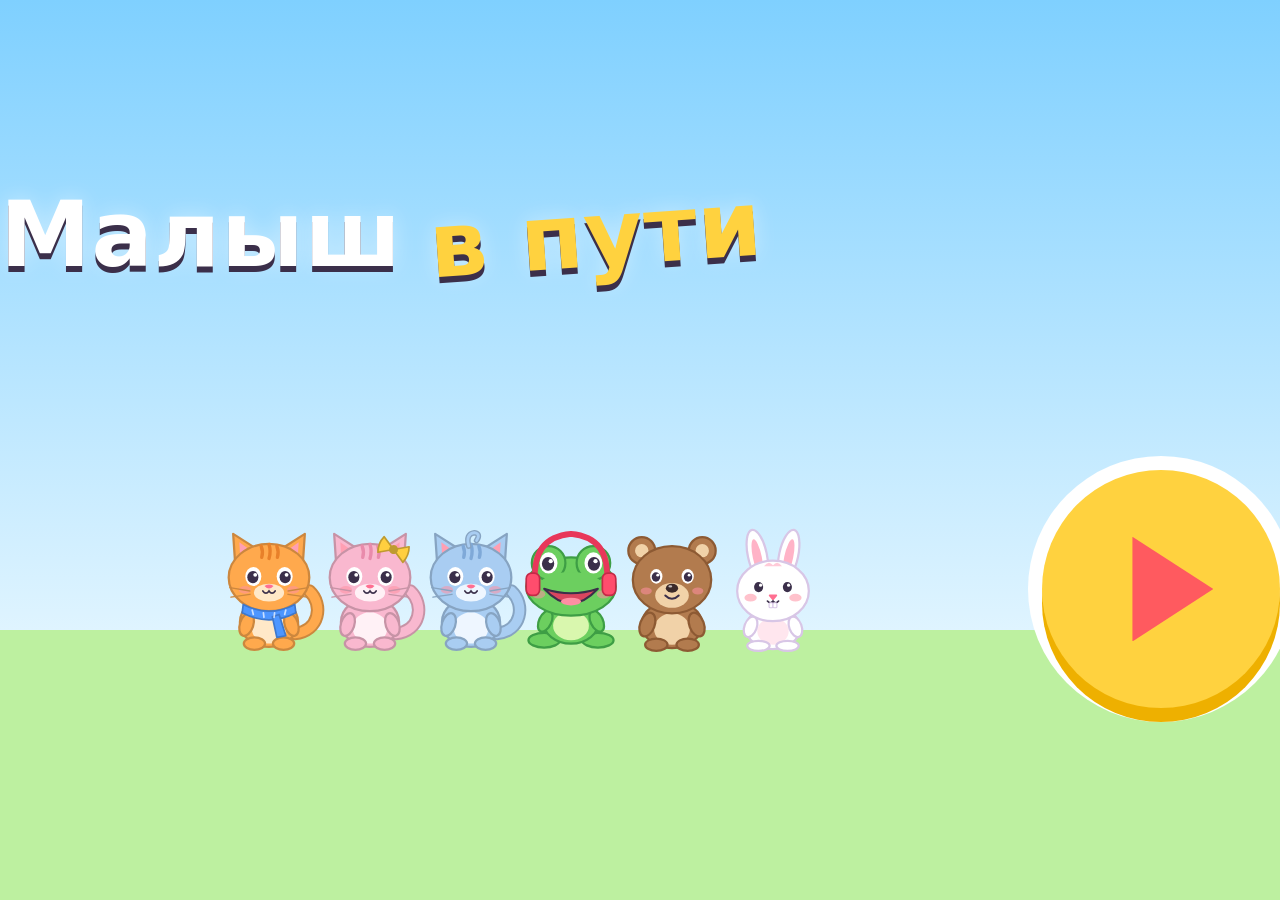
==== index.html @ 2df1c20f "Малыш в пути: развивающая игра в дорогу для детей 3 лет 30 уровней на трёх островах, озвучка (синтез" ====
<!doctype html>
<html lang="ru">
<head>
<meta charset="utf-8">
<meta name="viewport" content="width=device-width,initial-scale=1,maximum-scale=1,user-scalable=no,viewport-fit=cover">
<title>Малыш в пути</title>
<meta name="description" content="Развивающая игра для детей 3 лет в дорогу: котята, лягушонок и мишка. Работает без интернета.">
<meta name="theme-color" content="#7fd0ff">
<meta name="apple-mobile-web-app-capable" content="yes">
<meta name="mobile-web-app-capable" content="yes">
<meta name="apple-mobile-web-app-status-bar-style" content="black-translucent">
<meta name="apple-mobile-web-app-title" content="Малыш в пути">
<link rel="manifest" href="manifest.webmanifest">
<link rel="apple-touch-icon" href="icons/icon-180.png">
<link rel="icon" href="icons/icon.svg" type="image/svg+xml">
<link rel="stylesheet" href="css/style.css">
</head>
<body>
<div id="app"></div>
<div id="fx"></div>
<script src="js/core.js"></script>
<script src="js/audio.js"></script>
<script src="js/voice-files.js"></script>
<script src="js/art.js"></script>
<script src="js/engines.js"></script>
<script src="js/engines2.js"></script>
<script src="js/levels.js"></script>
<script src="js/app.js"></script>
</body>
</html>
---- css/style.css ----
/* Малыш в пути — мультяшный мир: небо, солнце, леденцовые цвета, толстые мягкие тени.
   Единица --u = 1vmin, но не больше 7px, чтобы на планшете всё не становилось гигантским. */
:root {
  --ink: #3b2f4a;
  --paper: #fffaf2;
  --sun: #ffd23f;
  --sun-d: #eeb000;
  --coral: #ff5a5f;
  --mint: #3ecf8e;
  --sky: #8fd3ff;
  --bg1: #aee3ff;
  --bg2: #eaf8ff;
  --accent: #3fa7ff;
  --u: min(1vmin, 7px);
  --font: ui-rounded, "SF Pro Rounded", "Arial Rounded MT Bold", "Nunito", system-ui, -apple-system, "Segoe UI", Roboto, sans-serif;
  color-scheme: light;
}
.t-sky { --bg1: #aee3ff; --bg2: #eaf8ff; --accent: #3fa7ff; }
.t-music { --bg1: #e0d0ff; --bg2: #fdebff; --accent: #9b6bff; }
.t-meadow { --bg1: #d2f5bf; --bg2: #fff8dc; --accent: #3fb55a; }

* { box-sizing: border-box; -webkit-tap-highlight-color: transparent; }
html, body { height: 100%; margin: 0; overflow: hidden; overscroll-behavior: none; }
body {
  font-family: var(--font); background: #aee3ff; color: var(--ink);
  -webkit-user-select: none; user-select: none; -webkit-touch-callout: none; touch-action: manipulation;
  -webkit-text-size-adjust: 100%;
}
button { font: inherit; color: inherit; cursor: pointer; -webkit-appearance: none; appearance: none; }
button:focus-visible, a:focus-visible, input:focus-visible, select:focus-visible, summary:focus-visible { outline: 3px solid var(--accent); outline-offset: 3px; }
#app { position: fixed; inset: 0; overflow: hidden; }
#fx { position: fixed; inset: 0; pointer-events: none; z-index: 100; overflow: hidden; }

.screen {
  position: absolute; inset: 0; display: flex; flex-direction: column;
  background: linear-gradient(180deg, var(--bg1), var(--bg2));
  padding: env(safe-area-inset-top) env(safe-area-inset-right) env(safe-area-inset-bottom) env(safe-area-inset-left);
  transition: opacity .3s ease, transform .3s ease;
}
.screen.enter { opacity: 0; transform: scale(1.03); }
.screen.leave { opacity: 0; pointer-events: none; }

/* ---------- картинки ---------- */
.art { display: flex; align-items: center; justify-content: center; container-type: size; position: relative; flex: none; }
.art > svg { width: 100%; height: 100%; display: block; overflow: visible; }
.art.emo span { font-size: calc(var(--u) * 14); font-size: 76cqmin; line-height: 1; display: block; }

/* ---------- верхняя панель ---------- */
.topbar { display: flex; align-items: center; gap: calc(var(--u) * 2.5); padding: calc(var(--u) * 2.5) calc(var(--u) * 3.5); min-height: calc(var(--u) * 18); position: relative; z-index: 5; flex: none; }
.grow { flex: 1; }
.ibtn {
  width: calc(var(--u) * 13); height: calc(var(--u) * 13); min-width: 44px; min-height: 44px; border-radius: 50%; border: none; flex: none;
  background: #fff; font-size: calc(var(--u) * 6.5); display: grid; place-items: center; box-shadow: 0 calc(var(--u) * 1.1) 0 #0002;
}
.ibtn:active { translate: 0 2px; box-shadow: 0 2px 0 #0002; }
.ibtn.hold { --p: 0; background: radial-gradient(closest-side, #fff 79%, transparent 81%), conic-gradient(var(--accent) calc(var(--p) * 1turn), #ffffffb0 0); }
.ibtn.hold.holding { scale: 1.1; }
.dots { flex: 1; display: flex; gap: calc(var(--u) * 2); justify-content: center; }
.dots i { width: calc(var(--u) * 3.6); height: calc(var(--u) * 3.6); border-radius: 50%; background: #ffffff80; border: 2px solid #fff; transition: all .3s; }
.dots i.on { background: var(--sun); border-color: var(--sun-d); }
.dots i.cur { background: #fff; scale: 1.35; }
.host-space { width: calc(var(--u) * 17); flex: none; }

/* ---------- анимации ---------- */
@keyframes popIn { from { scale: 0; opacity: 0; } 70% { scale: 1.12; opacity: 1; } to { scale: 1; } }
.pop-in { animation: popIn .45s cubic-bezier(.3, 1.4, .5, 1) backwards; }
@keyframes hint { 0%, 100% { scale: 1; filter: drop-shadow(0 0 0 #ffd23f); } 50% { scale: 1.16; filter: drop-shadow(0 0 12px #ffd23f) drop-shadow(0 0 4px #fff); } }
.hint { animation: hint .8s ease-in-out 3 !important; }
@keyframes wiggle { 0%, 100% { rotate: 0deg; } 20% { rotate: -10deg; } 40% { rotate: 9deg; } 60% { rotate: -6deg; } 80% { rotate: 4deg; } }
.wiggle { animation: wiggle .5s ease-in-out !important; }
@keyframes breath { 0%, 100% { scale: 1; } 50% { scale: 1.07; } }
@keyframes spin { to { rotate: 1turn; } }
@keyframes float { 0%, 100% { translate: 0 0; } 50% { translate: 0 -6%; } }
@keyframes pt { to { transform: translate(var(--dx), var(--dy)) rotate(var(--r)) scale(.4); opacity: 0; } }
.pt { position: absolute; translate: -50% -50%; animation: pt .85s ease-out forwards; }
@keyframes cf { to { transform: translate(var(--dx), 110vh) rotate(720deg); } }
.cf { position: absolute; top: -20px; border-radius: 3px; animation: cf 2.4s linear forwards; }
@keyframes gulp { 30% { scale: 1.12 .9; } 60% { scale: .95 1.08; } }
.gulp { animation: gulp .45s ease-out; }
@keyframes talk { from { transform: translateY(0) scale(1); } to { transform: translateY(-4%) scale(1.03, .97); } }
@keyframes ping { 0% { box-shadow: 0 0 0 0 #ffd23fcc; } 100% { box-shadow: 0 0 0 calc(var(--u) * 6) #ffd23f00; } }

/* ---------- ведущий персонаж ---------- */
.host {
  position: absolute; z-index: 6; width: calc(var(--u) * 17); height: calc(var(--u) * 19);
  top: calc(env(safe-area-inset-top) + var(--u) * 1); right: calc(env(safe-area-inset-right) + var(--u) * 2.5);
  transform: translate(0, 0); transition: all .6s cubic-bezier(.3, 1.25, .5, 1); filter: drop-shadow(0 4px 4px #0002);
}
.host.big { width: calc(var(--u) * 64); height: calc(var(--u) * 72); top: 50%; right: 50%; transform: translate(50%, -50%); }
.host.talking svg { animation: talk .3s ease-in-out infinite alternate; transform-origin: 50% 100%; }

/* ---------- заставка ---------- */
.splash { align-items: center; justify-content: space-evenly; background: linear-gradient(180deg, #7fd0ff, #dff4ff 70%, #bdf0a0 70%); overflow: hidden; }
.logo { margin: 0; display: flex; flex-direction: column; align-items: center; font-size: calc(var(--u) * 15); font-weight: 900; line-height: .95; letter-spacing: .01em; color: #fff; text-shadow: 0 calc(var(--u) * .9) 0 var(--ink), 0 0 calc(var(--u) * 3) #fff6; z-index: 1; }
.logo span:nth-child(2) { color: var(--sun); rotate: -4deg; }
.gang { display: flex; align-items: flex-end; justify-content: center; z-index: 1; width: 100%; padding: 0 calc(var(--u) * 3); }
.gang .art { width: calc(var(--u) * 16); height: calc(var(--u) * 18); margin: 0 calc(var(--u) * -.8); }
.gang .art:nth-child(odd) svg { animation: float 2.4s ease-in-out infinite; }
.gang .art:nth-child(even) svg { animation: float 2.4s ease-in-out -1.2s infinite; }
.play-btn { position: relative; width: calc(var(--u) * 34); height: calc(var(--u) * 34); border-radius: 50%; border: none; background: var(--sun); box-shadow: 0 calc(var(--u) * 2) 0 var(--sun-d), 0 0 0 calc(var(--u) * 2) #fff; animation: breath 1.6s ease-in-out infinite; z-index: 1; }
.play-btn span { position: absolute; left: 38%; top: 28%; width: 34%; height: 44%; background: var(--coral); clip-path: polygon(0 0, 100% 50%, 0 100%); }
.deco-clouds .dc { position: absolute; width: calc(var(--u) * 30); top: calc(6% + var(--i) * 18%); left: -30%; opacity: .95; animation: drift calc(28s + var(--i) * 6s) linear calc(var(--i) * -9s) infinite; }
@keyframes drift { to { transform: translateX(170vw); } }

/* ---------- острова ---------- */
.isl-list { flex: 1; min-height: 0; display: flex; flex-direction: column; gap: calc(var(--u) * 4); padding: calc(var(--u) * 1) calc(var(--u) * 4) calc(var(--u) * 5); justify-content: center; }
.isl-card {
  flex: 1; max-height: calc(var(--u) * 42); min-height: 0; display: flex; align-items: center; gap: calc(var(--u) * 3); border: none; text-align: left;
  border-radius: calc(var(--u) * 7); padding: calc(var(--u) * 2) calc(var(--u) * 3); color: #fff; width: 100%;
  background: linear-gradient(135deg, var(--c1), var(--c2)); box-shadow: 0 calc(var(--u) * 1.6) 0 var(--c3);
}
.isl-card:active { translate: 0 3px; box-shadow: 0 2px 0 var(--c3); }
.isl-card.t-sky { --c1: #5ac8ff; --c2: #3b8cff; --c3: #2a6fd6; }
.isl-card.t-music { --c1: #c08bff; --c2: #8d5cf6; --c3: #6d3fd8; }
.isl-card.t-meadow { --c1: #7ddc6a; --c2: #3fb55a; --c3: #2d9147; }
.isl-art { width: calc(var(--u) * 38); height: 100%; max-height: calc(var(--u) * 28); flex: none; }
.isl-art svg { width: 100%; height: 100%; }
.isl-info { min-width: 0; flex: 1; }
.isl-name { font-size: calc(var(--u) * 6); overflow-wrap: anywhere; font-weight: 900; text-shadow: 0 3px 0 #0003; line-height: 1.05; }
.isl-stars { display: flex; gap: calc(var(--u) * 1); flex-wrap: wrap; margin-top: calc(var(--u) * 2); max-width: calc(var(--u) * 24); }
.isl-stars i { width: calc(var(--u) * 3.4); height: calc(var(--u) * 3.4); border-radius: 50%; background: #ffffff55; }
.isl-stars i.on { background: var(--sun); box-shadow: 0 0 0 2px #fff; }

/* ---------- карта острова ---------- */
.path { position: relative; flex: 1; min-height: 0; display: grid; padding: calc(var(--u) * 2) calc(var(--u) * 5) calc(var(--u) * 6); gap: calc(var(--u) * 2); align-content: space-evenly; justify-items: center; align-items: center; }
.path-line { position: absolute; inset: 0; pointer-events: none; z-index: 0; }
.path-line svg { position: absolute; inset: 0; }
.stone { position: relative; z-index: 1; width: calc(var(--u) * 21); height: calc(var(--u) * 21); border-radius: 50%; border: none; background: #fff; padding: calc(var(--u) * 3.6); box-shadow: 0 calc(var(--u) * 1.4) 0 #0002, inset 0 calc(var(--u) * -1) 0 #0001; }
.stone:active { translate: 0 3px; }
.stone-icon { width: 100%; height: 100%; }
.stone.done { background: #fff6cc; }
.stone.next { box-shadow: 0 0 0 calc(var(--u) * 1.3) var(--sun), 0 calc(var(--u) * 1.4) 0 #0002; animation: breath 1.4s ease-in-out infinite; }
.stone.locked { filter: grayscale(.9) opacity(.55); }
.stone-num { position: absolute; bottom: calc(var(--u) * -1); left: calc(var(--u) * -1); width: calc(var(--u) * 7); height: calc(var(--u) * 7); border-radius: 50%; background: var(--accent); color: #fff; font-weight: 900; font-size: calc(var(--u) * 4); display: grid; place-items: center; border: 2px solid #fff; }
.stone-star { position: absolute; top: calc(var(--u) * -2.2); right: calc(var(--u) * -2.2); font-size: calc(var(--u) * 7); }
.isl-host { position: absolute; right: calc(env(safe-area-inset-right) + var(--u) * 2); bottom: calc(env(safe-area-inset-bottom) + var(--u) * 1); width: calc(var(--u) * 20); height: calc(var(--u) * 22); pointer-events: none; opacity: .95; }

/* ---------- уровень ---------- */
.area { position: relative; flex: 1; min-height: 0; display: flex; align-items: center; justify-content: center; padding: calc(var(--u) * 1) calc(var(--u) * 3) calc(var(--u) * 4); }
.area > * { max-width: 100%; }

/* выбор */
.pick { display: flex; flex-direction: column; align-items: center; justify-content: center; gap: calc(var(--u) * 5); width: 100%; height: 100%; }
.pick-show { width: calc(var(--u) * 48); height: calc(var(--u) * 52); border-radius: 50%; }
.pick-opts { display: flex; flex-wrap: wrap; justify-content: center; gap: calc(var(--u) * 4); max-width: calc(var(--u) * 100); }
.pick-opt { width: calc(var(--u) * 27); height: calc(var(--u) * 27); background: #fff; border-radius: calc(var(--u) * 6); padding: calc(var(--u) * 3); box-shadow: 0 calc(var(--u) * 1.3) 0 #0002; }
.pick-opts.n2 .pick-opt { width: calc(var(--u) * 36); height: calc(var(--u) * 36); }
.pick-opt.right { background: #eaffd9; box-shadow: 0 0 0 calc(var(--u) * 1.3) #5fd068, 0 calc(var(--u) * 1.3) 0 #0002; scale: 1.08; transition: scale .2s; }
.pick.belt .pick-opts { padding: calc(var(--u) * 3) calc(var(--u) * 3) calc(var(--u) * 5); border-radius: calc(var(--u) * 5); background: repeating-linear-gradient(90deg, #707a8a 0 calc(var(--u) * 5), #5b6474 calc(var(--u) * 5) calc(var(--u) * 10)); background-size: calc(var(--u) * 10) 100%; animation: belt 1.2s linear infinite; }
@keyframes belt { to { background-position: calc(var(--u) * 10) 0; } }
.pick.belt .pick-opt { background: #ffffffe6; }
.pick.stage .pick-opt { background: #ffffff70; }
.pick.farm { background: linear-gradient(180deg, transparent 55%, #9be27d 55%); border-radius: calc(var(--u) * 6); }
.pick-show.shiver svg { animation: shiver .12s linear infinite; }
@keyframes shiver { 50% { transform: translateX(2%); } }
.pick-show.dark { background: radial-gradient(circle, #4b4580 0%, #1d1a33 72%); }

/* сортировка */
.sort { width: 100%; height: 100%; display: flex; flex-direction: column; align-items: center; justify-content: space-evenly; gap: calc(var(--u) * 3); --isz: calc(var(--u) * 20); }
.sort-bins { display: flex; gap: calc(var(--u) * 3); justify-content: center; align-items: flex-end; flex-wrap: wrap; }
.sort-tray { display: flex; flex-wrap: wrap; gap: calc(var(--u) * 3); justify-content: center; align-items: center; max-width: calc(var(--u) * 96); min-height: var(--isz); }
.item { width: calc(var(--isz) * var(--k, 1)); height: calc(var(--isz) * var(--k, 1)); position: relative; z-index: 2; cursor: grab; }
.spot { visibility: hidden; flex: none; }
.item.dragging { z-index: 50; filter: drop-shadow(0 10px 8px #0003); cursor: grabbing; }
.item.placed { position: absolute; inset: 0; width: 100%; height: 100%; z-index: 1; pointer-events: none; }
.bin { position: relative; width: calc(var(--u) * 34); height: calc(var(--u) * 30); }
.sort-bins.n1 .bin { width: calc(var(--u) * 54); height: calc(var(--u) * 48); }
.sort-bins.n3 .bin-box { width: calc(var(--u) * 28); height: calc(var(--u) * 25); }
.bin-art { position: absolute; inset: 0; }
.bin-box .bin-slot { position: absolute; left: 14%; right: 14%; top: 26%; bottom: 14%; display: flex; flex-wrap: wrap; align-content: center; justify-content: center; gap: 2px; pointer-events: none; }
.mini { width: calc(var(--u) * 7.5); height: calc(var(--u) * 7.5); }
.sort-bins.n1 .mini { width: calc(var(--u) * 11); height: calc(var(--u) * 11); }
.bin-sil { width: calc(var(--isz) * var(--k, 1)); height: calc(var(--isz) * var(--k, 1)); }
.sil { position: absolute; inset: 0; filter: brightness(0) opacity(.2); }
.bin-sil .bin-slot { position: absolute; inset: 0; }
.bin-sil::after { content: ""; position: absolute; inset: -6%; border-radius: 30%; border: 3px dashed #0002; pointer-events: none; }
.bin-plate { width: calc(var(--u) * 22); height: calc(var(--u) * 27); }
.sort-bins.n4 .bin-plate { width: calc(var(--u) * 20); height: calc(var(--u) * 25); }
.bin-plate .bin-slot { position: absolute; left: 28%; right: 28%; bottom: 8%; height: 34%; }
.sort.match .sort-bins { background: #ffffff80; padding: calc(var(--u) * 4); border-radius: calc(var(--u) * 6); }

/* счёт */
.count-field { position: relative; width: 100%; height: 100%; border-radius: calc(var(--u) * 6); overflow: hidden; }
.count-field.sky { background: linear-gradient(180deg, #8fd3ff, #d6f1ff); box-shadow: inset 0 0 0 calc(var(--u) * 2) #ffffff80; }
.count-item { position: absolute; width: calc(var(--u) * 26); height: calc(var(--u) * 26); transform: translate(-50%, -50%); }
.count-item.counted { filter: drop-shadow(0 0 10px #ffe14d); }
.num { position: absolute; top: calc(var(--u) * -1); right: calc(var(--u) * -1); width: calc(var(--u) * 9); height: calc(var(--u) * 9); border-radius: 50%; background: var(--coral); color: #fff; font-weight: 900; font-size: calc(var(--u) * 5.5); display: grid; place-items: center; border: 3px solid #fff; animation: popIn .35s backwards; }
.count-big { position: absolute; inset: 0; margin: auto; width: calc(var(--u) * 40); height: calc(var(--u) * 40); border-radius: 50%; background: #fff; display: grid; place-items: center; font-size: calc(var(--u) * 28); font-weight: 900; color: var(--coral); box-shadow: 0 calc(var(--u) * 2) 0 #0002; }

/* пазл */
.puzzle { display: flex; flex-direction: column; align-items: center; justify-content: space-evenly; gap: calc(var(--u) * 3); width: 100%; height: 100%; }
.pz-frame { position: relative; width: min(calc(var(--u) * 78), 48vh); aspect-ratio: 1; background: #fff; border-radius: calc(var(--u) * 3); box-shadow: 0 calc(var(--u) * 1.5) 0 #0002; flex: none; }
.pz-guide { position: absolute; inset: 0; opacity: .2; filter: grayscale(.4); border-radius: inherit; overflow: hidden; }
.pz-slot { position: absolute; outline: 3px dashed #3b2f4a33; outline-offset: -2px; }
.pz-tray { display: flex; flex-wrap: wrap; gap: calc(var(--u) * 3); justify-content: center; align-items: center; min-height: calc(var(--u) * 20); }
.pz-piece { background: #fff; border-radius: 4px; box-shadow: 0 4px 10px #0003, 0 0 0 2px #fff; overflow: hidden; z-index: 2; }
.pz-piece.dragging { z-index: 50; }
.pz-piece.placed { position: absolute; inset: 0; width: 100% !important; height: 100% !important; box-shadow: none; border-radius: 0; pointer-events: none; }
.pz-frame.complete { animation: gulp .6s ease-out; box-shadow: 0 0 0 calc(var(--u) * 1.5) var(--sun), 0 calc(var(--u) * 1.5) 0 #0002; }
.pz-frame.complete .pz-slot { outline-color: transparent; }

/* раскраска */
.coloring { display: flex; flex-direction: column; align-items: center; justify-content: center; gap: calc(var(--u) * 4); width: 100%; height: 100%; }
.paper { flex: 0 1 auto; min-height: 0; max-height: 100%; aspect-ratio: var(--ar, 1.2); width: 100%; display: flex; align-items: center; justify-content: center; background: #fff; border-radius: calc(var(--u) * 5); box-shadow: 0 calc(var(--u) * 1.3) 0 #0002; padding: calc(var(--u) * 2); }
.paper svg { width: 100%; height: 100%; }
.paper.complete { box-shadow: 0 0 0 calc(var(--u) * 1.5) var(--sun), 0 calc(var(--u) * 1.3) 0 #0002; }
.rg { cursor: pointer; transition: fill .2s; }
.hint-svg { animation: svgHint .4s ease-in-out 6 alternate; }
@keyframes svgHint { to { fill: #fff0a0; } }
.palette { display: grid; grid-template-columns: repeat(4, auto); justify-content: center; gap: calc(var(--u) * 3) calc(var(--u) * 4); flex: none; }
.crayon { width: calc(var(--u) * 12.5); height: calc(var(--u) * 12.5); min-width: 44px; min-height: 44px; border-radius: 50%; background: var(--c); border: 4px solid #fff; box-shadow: 0 3px 0 #0002; transition: scale .15s; }
.crayon.sel { scale: 1.25; box-shadow: 0 0 0 3px var(--ink), 0 3px 0 #0002; }

/* протри */
.rub { width: 100%; height: 100%; display: flex; align-items: center; justify-content: center; }
.rub-stage { position: relative; width: 100%; height: 100%; }
.rub-stage > svg { width: 100%; height: 100%; }
.rub-cv { position: absolute; inset: 0; width: 100%; height: 100%; touch-action: none; transition: opacity .7s; }
.rub-cv.gone { opacity: 0; pointer-events: none; }
.foam { position: absolute; width: calc(var(--u) * 5); height: calc(var(--u) * 5); border-radius: 50%; translate: -50% -50%; background: radial-gradient(circle at 30% 30%, #fff, #d6ecff 60%, #a8d4ff); pointer-events: none; animation: foam .9s ease-out forwards; }
@keyframes foam { to { transform: translate(var(--dx), calc(var(--u) * -14)) scale(1.6); opacity: 0; } }

/* мемори */
.memory { display: grid; gap: calc(var(--u) * 3.5); grid-template-columns: repeat(2, auto); }
.memory.n6, .memory.n8 { grid-template-columns: repeat(2, auto); }
.card { width: calc(var(--u) * 30); height: calc(var(--u) * 30); perspective: 700px; }
.memory.n6 .card, .memory.n8 .card { width: calc(var(--u) * 26); height: calc(var(--u) * 26); }
.card-in { position: relative; width: 100%; height: 100%; transition: transform .45s; transform-style: preserve-3d; }
.card.open .card-in { transform: rotateY(180deg); }
.face { position: absolute !important; inset: 0; border-radius: calc(var(--u) * 5); backface-visibility: hidden; -webkit-backface-visibility: hidden; }
.face.front { background: #fff; transform: rotateY(180deg); padding: calc(var(--u) * 3); box-shadow: 0 calc(var(--u) * 1.2) 0 #0002; }
.face.back { background: radial-gradient(circle, #fff5 18%, transparent 20%) 0 0 / calc(var(--u) * 7) calc(var(--u) * 7), var(--accent); border: calc(var(--u) * 1.2) solid #fff; box-shadow: 0 calc(var(--u) * 1.2) 0 #0002; }
.card.matched .face.front { background: #eaffd9; box-shadow: 0 0 0 calc(var(--u) * 1.2) #5fd068; }

/* пирамидка */
.pyr { --rw: min(calc(var(--u) * 58), 330px); --rh: calc(var(--u) * 10.5); display: flex; flex-direction: column; align-items: center; justify-content: space-evenly; width: 100%; height: 100%; gap: calc(var(--u) * 2); }
.pyr-stand { position: relative; width: calc(var(--rw) + var(--u) * 8); height: calc(var(--rh) * (var(--n) + 1.4) + var(--u) * 5); flex: none; }
.pyr-pole { position: absolute; left: 50%; bottom: calc(var(--u) * 3); width: calc(var(--u) * 3.6); height: calc(100% - var(--u) * 2); translate: -50% 0; background: linear-gradient(90deg, #b8895f, #ecd0b0, #b8895f); border-radius: calc(var(--u) * 2); }
.pyr-base { position: absolute; left: 0; right: 0; bottom: 0; height: calc(var(--u) * 5); border-radius: calc(var(--u) * 3); background: #b27b4e; box-shadow: inset 0 calc(var(--u) * -1) 0 #0002; }
.pyr-stack { position: absolute; left: 0; right: 0; bottom: calc(var(--u) * 5); display: flex; flex-direction: column-reverse; align-items: center; }
.ring { width: calc(var(--rw) * var(--f)); height: var(--rh); border-radius: 50%; margin-top: calc(var(--rh) * -.18); background: radial-gradient(ellipse 60% 45% at 50% 30%, #ffffff80, transparent 70%), var(--c); box-shadow: inset 0 calc(var(--u) * -1.6) 0 #0002, 0 3px 0 #0002; position: relative; z-index: 2; flex: none; }
.ring.ph { visibility: hidden; }
.ring.sing { filter: brightness(1.25); scale: 1.06; }
.pyr-tray .ring { margin-top: 0; }
.pyr-tray { display: flex; flex-wrap: wrap; gap: calc(var(--u) * 2.5); justify-content: center; align-items: center; max-width: 100%; min-height: var(--rh); }
.pyr-cap { width: calc(var(--u) * 10); height: calc(var(--u) * 10); border-radius: 50%; background: radial-gradient(circle at 35% 30%, #9fd4ff, #3fa7ff 60%); margin-bottom: -2px; }

/* повтори мелодию */
.simon { display: flex; flex-direction: column; align-items: center; justify-content: space-evenly; width: 100%; height: 100%; }
.simon-frog { width: calc(var(--u) * 30); height: calc(var(--u) * 33); }
.hop { animation: hop .35s ease-out; }
@keyframes hop { 40% { translate: 0 -12%; } }
.pads { display: grid; grid-template-columns: repeat(2, auto); gap: calc(var(--u) * 4); }
.pad { width: calc(var(--u) * 32); height: calc(var(--u) * 32); transition: scale .1s, filter .1s; }
.pad.lit { scale: 1.14; filter: brightness(1.2) drop-shadow(0 0 14px #fff); }

/* танцуй — замри */
.freeze { position: relative; width: 100%; height: 100%; display: flex; align-items: center; justify-content: center; border-radius: calc(var(--u) * 6); overflow: hidden; background: radial-gradient(ellipse at 50% 95%, #ffffffa0 0 22%, transparent 23%), linear-gradient(#5b3fae, #9b6bff); transition: background .4s; }
.lights i { position: absolute; top: -10%; width: 22%; height: 130%; left: calc(var(--i) * 20%); background: linear-gradient(180deg, hsla(calc(var(--i) * 70), 95%, 70%, .55), transparent 75%); transform-origin: 50% 0; opacity: 0; transition: opacity .3s; }
.freeze.on .lights i { opacity: 1; animation: sweep 1.2s ease-in-out calc(var(--i) * -.3s) infinite alternate; }
@keyframes sweep { from { rotate: -18deg; } to { rotate: 18deg; } }
.dancer { width: calc(var(--u) * 56); height: calc(var(--u) * 62); z-index: 1; }
.dancer.dancing svg { animation: dance .476s ease-in-out infinite alternate; transform-origin: 50% 100%; }
@keyframes dance { from { transform: rotate(-9deg); } to { transform: rotate(9deg) translateY(-5%); } }
.dancer.frozen svg { filter: saturate(.35) brightness(1.15) drop-shadow(0 0 10px #bfe6ff); }
.dancer.frozen::after { content: "❄️"; position: absolute; top: 4%; right: 6%; font-size: calc(var(--u) * 12); }
.tap-hint { position: absolute; bottom: 10%; right: 14%; font-size: calc(var(--u) * 14); animation: tapHint 1s ease-in-out infinite; z-index: 2; pointer-events: none; }
.tap-hint.hide { display: none; }
@keyframes tapHint { 50% { translate: -6% -10%; scale: .9; } }

/* ремни */
.seats { display: flex; gap: calc(var(--u) * 2); align-items: flex-end; justify-content: center; padding: calc(var(--u) * 4) calc(var(--u) * 3); border-radius: calc(var(--u) * 6); }
.seats.plane { background: linear-gradient(#f2f6fc, #dbe5f3); }
.seats.car { background: linear-gradient(#fff0e2, #ffd9bf); }
.seat { position: relative; width: calc(var(--u) * 29); height: calc(var(--u) * 37); }
.seat svg { width: 100%; height: 100%; }
.seat:not(.on) .belt-hint { position: absolute; left: 50%; top: 80%; width: calc(var(--u) * 9); height: calc(var(--u) * 9); border-radius: 50%; translate: -50% -50%; animation: ping 1.4s ease-out infinite; pointer-events: none; }
.seat.on { animation: gulp .45s; }

/* пузыри */
.bub-field { position: relative; width: 100%; height: 100%; overflow: hidden; border-radius: calc(var(--u) * 6); background: linear-gradient(#c9f0ff, #8fd3ff); }
.bubble { position: absolute; bottom: calc(var(--s) * -1.1); width: var(--s); height: var(--s); border-radius: 50%; display: grid; place-items: center; font-size: calc(var(--s) * .42); background: radial-gradient(circle at 30% 28%, #fff 0 10%, hsla(var(--hue), 90%, 88%, .35) 38%, hsla(var(--hue), 90%, 72%, .55) 78%, #ffffffcc 100%); border: 2px solid #ffffffd0; animation: rise var(--dur) linear forwards; transition: scale .25s, opacity .25s; }
.bubble span { display: block; animation: sway 1.6s ease-in-out infinite alternate; }
@keyframes rise { to { transform: translateY(calc(-100vh - 40vmin)); } }
@keyframes sway { from { translate: -8% 0; } to { translate: 8% 0; } }
.bubble.popped { scale: 1.6; opacity: 0; }
.bubble.fade { opacity: 0; transition: opacity .5s; }
.bub-meter { position: absolute; top: calc(var(--u) * 2); left: 0; right: 0; display: flex; justify-content: center; gap: calc(var(--u) * .8); z-index: 2; pointer-events: none; }
.bub-meter i { font-style: normal; font-size: calc(var(--u) * 5.5); font-weight: 900; color: #ffffff90; }
.bub-meter i.on { color: var(--coral); text-shadow: 0 2px 0 #fff; }

/* дорожка */
.trace { width: 100%; height: 100%; display: flex; align-items: center; justify-content: center; }
.trace-svg { width: 100%; height: 100%; touch-action: none; filter: drop-shadow(0 calc(var(--u) * 1.2) 0 #0002); }
.finger text { animation: tapHint 1s ease-in-out infinite; transform-box: fill-box; }
.finger.hide { display: none; }
.goal.bounce text { animation: breath .5s ease-in-out 4; transform-box: fill-box; transform-origin: center; }

/* взлёт */
.fly { position: relative; width: 100%; height: 100%; overflow: hidden; border-radius: calc(var(--u) * 6); background: linear-gradient(#6fc6ff, #d9f2ff 72%, #9fe08a 72%); }
.runway { position: absolute; left: 0; right: 0; bottom: 0; height: 15%; background: #6b7280; }
.runway::after { content: ""; position: absolute; left: 0; right: 0; top: 45%; height: 8%; background: repeating-linear-gradient(90deg, #fff 0 8%, transparent 8% 16%); }
.fly-plane { position: absolute; width: calc(var(--u) * 40); height: calc(var(--u) * 20); transform-origin: 50% 60%; z-index: 2; }
.fly-clouds .fc { position: absolute; width: calc(var(--u) * 26); top: calc(6% + var(--i) * 13%); left: 100%; animation: cloudL calc(7s + var(--i) * 2s) linear calc(var(--i) * -2.3s) infinite; opacity: .95; }
@keyframes cloudL { to { transform: translateX(calc(-100vw - 60vmin)); } }
.hold-big { position: absolute; left: 5%; top: 6%; width: calc(var(--u) * 26); height: calc(var(--u) * 26); border-radius: 50%; display: grid; place-items: center; font-size: calc(var(--u) * 12); pointer-events: none; z-index: 3; --p: 0; background: radial-gradient(closest-side, #fff 78%, transparent 80%), conic-gradient(var(--coral) calc(var(--p) * 1turn), #ffffff90 0); box-shadow: 0 calc(var(--u) * 1.2) 0 #0002; animation: breath 1.3s ease-in-out infinite; }
.fly.holding .hold-big { animation: none; scale: .92; }
.yawn-row { display: flex; gap: calc(var(--u) * 1); align-items: flex-end; justify-content: center; }
.yk { width: calc(var(--u) * 30); height: calc(var(--u) * 34); }
.yk.yawning svg { animation: yawnA 1.1s ease-in-out infinite alternate; transform-origin: 50% 100%; }
@keyframes yawnA { to { transform: scale(1.04, 1.08); } }

/* дыхание */
.breathe { position: relative; width: 100%; height: 100%; display: flex; align-items: center; justify-content: center; }
.br-ring { position: absolute; width: calc(var(--u) * 74); height: calc(var(--u) * 74); border-radius: 50%; --p: 0; background: conic-gradient(#ff7eb6 calc(var(--p) * 1turn), #ffffff90 0); -webkit-mask: radial-gradient(closest-side, transparent 88%, #000 89%); mask: radial-gradient(closest-side, transparent 88%, #000 89%); }
.br-ball { width: calc(var(--u) * 46); height: calc(var(--u) * 68); transform-origin: 50% 40%; z-index: 1; }
.br-hog { position: absolute; bottom: 2%; left: 4%; font-size: calc(var(--u) * 16); animation: float 3s ease-in-out infinite; }
.br-dots { position: absolute; top: calc(var(--u) * 1); left: 0; right: 0; display: flex; justify-content: center; gap: calc(var(--u) * 3); }
.br-dots i { width: calc(var(--u) * 6); height: calc(var(--u) * 6); border-radius: 50%; background: #fff; border: 3px solid #ff7eb6; }
.br-dots i.on { background: #ff7eb6; }

/* колыбельная */
.lv-lullaby .area { padding: 0; }
.level.night-mode { --bg1: #141a3f; --bg2: #141a3f; }
.level.night-mode .ibtn { background: #ffffff30; }
.level.night-mode .host { opacity: .6; }
.night { position: absolute; inset: 0; background: linear-gradient(#141a3f, #2e2a6b 60%, #4a3f8f); overflow: hidden; }
.moon { position: absolute; top: 5%; right: 8%; width: calc(var(--u) * 30); height: calc(var(--u) * 30); }
.moon svg { animation: float 6s ease-in-out infinite; }
.bed { position: absolute; bottom: 3%; left: 50%; width: min(calc(var(--u) * 92), 92%); translate: -50% 0; }
.bed svg { width: 100%; height: auto; display: block; animation: float 5s ease-in-out infinite; }
.star { position: absolute; font-size: var(--s); line-height: 1; animation: twinkle var(--d) ease-in-out infinite alternate; }
@keyframes twinkle { from { opacity: .35; scale: .8; } to { opacity: 1; scale: 1.05; } }
.star.tw { animation: twPop .6s ease-out; }
@keyframes twPop { 50% { scale: 1.8; filter: drop-shadow(0 0 10px #fff); } }
.dim { position: absolute; inset: 0; background: #000; opacity: 0; transition: opacity 25s linear; pointer-events: none; }
.night.sleepy .dim { opacity: .88; }

/* награда, вывод, задание */
.celebrate { position: relative; width: 100%; height: 100%; display: grid; place-items: center; }
.rays { position: absolute; width: calc(var(--u) * 120); height: calc(var(--u) * 120); border-radius: 50%; background: repeating-conic-gradient(#ffffff90 0 10deg, transparent 10deg 20deg); animation: spin 10s linear infinite; -webkit-mask: radial-gradient(closest-side, #000 35%, transparent); mask: radial-gradient(closest-side, #000 35%, transparent); }
.sticker-big { width: calc(var(--u) * 52); height: calc(var(--u) * 52); border-radius: 50%; background: #fff; padding: calc(var(--u) * 8); box-shadow: 0 0 0 calc(var(--u) * 1.6) var(--sun), 0 calc(var(--u) * 2) 0 #0002; }
.moral, .real { position: relative; display: flex; flex-direction: column; align-items: center; gap: calc(var(--u) * 3); background: #fff; border-radius: calc(var(--u) * 8); padding: calc(var(--u) * 5) calc(var(--u) * 6); box-shadow: 0 calc(var(--u) * 1.8) 0 #0002; max-width: calc(var(--u) * 92); }
.moral-char { width: calc(var(--u) * 40); height: calc(var(--u) * 44); }
.moral-icon { position: absolute; top: calc(var(--u) * 3); right: calc(var(--u) * 3); width: calc(var(--u) * 16); height: calc(var(--u) * 16); background: #fff6cc; border-radius: 50%; padding: calc(var(--u) * 2.5); }
.caption { margin: 0; font-size: max(15px, calc(var(--u) * 4.4)); font-weight: 700; line-height: 1.3; text-align: center; color: #5a4d6b; text-wrap: balance; }
.real { background: linear-gradient(#fffbe6, #fff); border: calc(var(--u) * .8) dashed var(--sun-d); padding-top: calc(var(--u) * 8); }
.real-badge { position: absolute; top: calc(var(--u) * -7); left: 50%; translate: -50% 0; width: calc(var(--u) * 14); height: calc(var(--u) * 14); border-radius: 50%; background: var(--sun); display: grid; place-items: center; font-size: calc(var(--u) * 8); box-shadow: 0 calc(var(--u) * 1) 0 var(--sun-d); }
.real-icon { width: calc(var(--u) * 36); height: calc(var(--u) * 36); }
.real-btns { display: flex; gap: calc(var(--u) * 6); align-items: center; }
.btn-yes { width: calc(var(--u) * 26); height: calc(var(--u) * 26); border-radius: 50%; border: none; background: #41c46a; color: #fff; font-size: calc(var(--u) * 14); font-weight: 900; box-shadow: 0 calc(var(--u) * 1.5) 0 #2b9a4d; animation: breath 1.5s ease-in-out infinite; }
.btn-skip { width: calc(var(--u) * 14); height: calc(var(--u) * 14); min-width: 44px; min-height: 44px; border-radius: 50%; border: none; background: #fff; font-size: calc(var(--u) * 6); box-shadow: 0 calc(var(--u) * 1) 0 #0002; color: #8a7f99; }

/* альбом */
.al-title { font-size: calc(var(--u) * 6); font-weight: 900; }
.al-body { flex: 1; min-height: 0; overflow: auto; padding: calc(var(--u) * 1) calc(var(--u) * 4) calc(var(--u) * 8); touch-action: pan-y; -webkit-overflow-scrolling: touch; }
.al-isl { background: #ffffffa0; border-radius: calc(var(--u) * 6); padding: calc(var(--u) * 3); margin-bottom: calc(var(--u) * 4); }
.al-head { display: flex; align-items: center; gap: calc(var(--u) * 2); font-size: calc(var(--u) * 5.5); font-weight: 900; margin-bottom: calc(var(--u) * 2); }
.al-host { width: calc(var(--u) * 12); height: calc(var(--u) * 13); }
.al-grid { display: grid; grid-template-columns: repeat(5, 1fr); gap: calc(var(--u) * 2.5); }
.al-slot { aspect-ratio: 1; border-radius: 50%; border: none; background: #fff; display: grid; place-items: center; box-shadow: 0 calc(var(--u) * 1) 0 #0002; padding: 16%; }
.al-slot .art { width: 100%; height: 100%; }
.al-slot.empty { background: #ffffff70; box-shadow: inset 0 0 0 2px #0001; }
.al-slot.empty .art { filter: grayscale(1) opacity(.18); }
.al-slot.real { box-shadow: 0 0 0 calc(var(--u) * 1) var(--sun), 0 calc(var(--u) * 1) 0 #0002; }

/* перерыв */
.break { align-items: center; justify-content: center; gap: calc(var(--u) * 4); background: linear-gradient(#ffe6f0, #fff7e0); text-align: center; padding-left: 16px; padding-right: 16px; }
.break-art { width: calc(var(--u) * 48); height: calc(var(--u) * 52); }
.break-emo { font-size: calc(var(--u) * 10); letter-spacing: .1em; }
.break p { font-size: max(16px, calc(var(--u) * 4.4)); line-height: 1.35; max-width: 34em; margin: 0; font-weight: 600; color: #5a4d6b; }
.hold-cont { --p: 0; border: none; border-radius: 999px; padding: 16px 28px; font-weight: 800; font-size: 17px; color: var(--ink); background: linear-gradient(90deg, #7ee0a8 calc(var(--p) * 100%), #fff 0); box-shadow: 0 4px 0 #0002; }
.plain-link { border: none; background: none; text-decoration: underline; color: #6b5f7c; font-size: 15px; padding: 10px; }

/* родителям — обычный читаемый интерфейс */
.parent { background: #f5f2ec; color: #2b2536; font-size: 16px; }
.pbody { flex: 1; min-height: 0; overflow: auto; -webkit-overflow-scrolling: touch; touch-action: pan-y; padding: 12px 16px 48px; -webkit-user-select: text; user-select: text; }
.pbody > * { max-width: 720px; margin-left: auto; margin-right: auto; }
.p-head { display: flex; align-items: center; justify-content: space-between; margin-bottom: 12px; }
.p-head h1 { font-size: 26px; margin: 8px 0; font-weight: 900; }
.p-close { width: 44px; height: 44px; border-radius: 50%; border: none; background: #fff; font-size: 20px; box-shadow: 0 2px 0 #0002; }
.p-stats { display: grid; grid-template-columns: repeat(3, 1fr); gap: 10px; margin-bottom: 14px; }
.p-stats div { background: #fff; border-radius: 14px; padding: 12px; display: flex; flex-direction: column; gap: 2px; }
.p-stats b { font-size: 22px; font-variant-numeric: tabular-nums; }
.p-stats span { font-size: 13px; color: #6b5f7c; line-height: 1.2; }
.p-card { background: #fff; border-radius: 18px; padding: 16px 18px; margin-bottom: 14px; }
.p-card h2 { font-size: 19px; margin: 0 0 10px; }
.p-card h3 { font-size: 16px; margin: 16px 0 8px; }
.p-card p { line-height: 1.5; margin: 0 0 10px; color: #4a4058; }
.p-row { display: flex; align-items: center; justify-content: space-between; gap: 12px; padding: 10px 0; border-bottom: 1px solid #efeae3; flex-wrap: wrap; }
.p-row:last-of-type { border-bottom: none; }
.p-row input[type=range] { width: min(55%, 260px); accent-color: #8d5cf6; }
.p-row select { font: inherit; padding: 8px 10px; border-radius: 10px; border: 1px solid #d8d0c6; background: #fff; max-width: 60%; }
.p-row input[type=checkbox], .p-check input { width: 22px; height: 22px; accent-color: #3fb55a; flex: none; }
.p-btn { display: inline-flex; align-items: center; justify-content: center; gap: 6px; border: none; border-radius: 12px; padding: 11px 16px; background: #efe9ff; color: #4b2fa8; font-weight: 700; font-size: 15px; text-decoration: none; }
.p-btn.danger { background: #ffe8e8; color: #b42323; }
.p-btn.wide { display: flex; width: 100%; margin-top: 10px; }
.p-btn.small { padding: 8px 14px; font-size: 14px; }
.p-confirm { display: flex; flex-wrap: wrap; align-items: center; gap: 8px; background: #fff4f4; border-radius: 12px; padding: 10px; }
.p-list { padding-left: 20px; margin: 0; line-height: 1.5; color: #4a4058; }
.p-list li { margin-bottom: 8px; }
.p-pack { display: grid; gap: 8px; }
.p-check { display: flex; gap: 10px; align-items: flex-start; padding: 8px 10px; border-radius: 12px; background: #faf8f4; }
.p-check span { display: flex; flex-direction: column; gap: 2px; }
.p-check small { color: #7a6f88; font-size: 13px; }
.p-isl h3 { color: #6d3fd8; }
.p-lv { border-radius: 12px; background: #faf8f4; margin-bottom: 6px; padding: 0 12px; }
.p-lv summary { display: flex; gap: 10px; align-items: center; padding: 12px 0; font-weight: 700; cursor: pointer; list-style: none; }
.p-lv summary::-webkit-details-marker { display: none; }
.p-lv-n { width: 26px; height: 26px; border-radius: 50%; background: #efe9ff; display: grid; place-items: center; font-size: 13px; flex: none; }
.p-ok { margin-left: auto; color: #2b9a4d; }
.p-lv[open] { padding-bottom: 12px; }
.p-tip { background: #fff8d6; border-radius: 10px; padding: 10px 12px; font-size: 15px; }

/* ---------- альбомная ориентация ---------- */
@media (orientation: landscape) {
  .isl-list { flex-direction: row; align-items: stretch; padding-top: 0; }
  .isl-card { flex-direction: column; justify-content: center; text-align: center; max-height: none; padding: calc(var(--u) * 3); }
  .isl-art { width: 100%; height: auto; flex: 1; min-height: 0; max-height: calc(var(--u) * 34); }
  .isl-stars { justify-content: center; margin-left: auto; margin-right: auto; }
  .splash { flex-direction: row; flex-wrap: wrap; align-content: space-evenly; }
  .logo { width: 100%; flex-direction: row; gap: .3em; font-size: calc(var(--u) * 13); }
  .gang { width: auto; flex: 1; }
  .pick.feel { flex-direction: row; }
  .sort { flex-direction: row; justify-content: space-evenly; }
  .sort-bins { max-width: 55%; }
  .sort-tray { max-width: 45%; }
  .sort.match, .sort.plates { flex-direction: column; }
  .sort.match .sort-bins, .sort.plates .sort-bins, .sort.match .sort-tray, .sort.plates .sort-tray { max-width: 100%; }
  .puzzle { flex-direction: row; }
  .pz-frame { width: min(calc(var(--u) * 80), 62vh); }
  .pz-tray { max-width: 45%; }
  .coloring { flex-direction: row; }
  .palette { grid-template-columns: repeat(2, auto); gap: calc(var(--u) * 2.5) calc(var(--u) * 3); }
  .paper { width: auto; height: 100%; max-width: 75%; }
  .memory.n6 { grid-template-columns: repeat(3, auto); }
  .memory.n8 { grid-template-columns: repeat(4, auto); }
  .pyr { flex-direction: row; }
  .pyr-tray { max-width: 50%; }
  .simon { flex-direction: row; }
  .yk { width: calc(var(--u) * 34); height: calc(var(--u) * 38); }
  .moral, .real { flex-direction: row; flex-wrap: wrap; justify-content: center; max-width: 94%; }
  .real .caption, .moral .caption { flex-basis: 100%; }
  .host.big { width: calc(var(--u) * 58); height: calc(var(--u) * 64); }
}

@media (prefers-reduced-motion: reduce) {
  /* убираем только декоративное движение; игровые анимации (пузыри, полёт) нужны для механики */
  .deco-clouds .dc, .gang .art svg, .play-btn, .stone.next, .rays, .moon svg, .bed svg, .br-hog, .pick.belt .pick-opts, .freeze.on .lights i, .btn-yes, .hold-big { animation: none !important; }
  .screen { transition: none; }
}

/* где лягушонок и так в центре, ведущий в углу не нужен */
.lv-simon .host:not(.big), .lv-freeze .host:not(.big) { opacity: 0; pointer-events: none; }
.sort:has(.sort-bins.n3), .sort:has(.sort-bins.n2) { --isz: calc(var(--u) * 25); }
.sort:has(.sort-bins.n1) { --isz: calc(var(--u) * 21); }
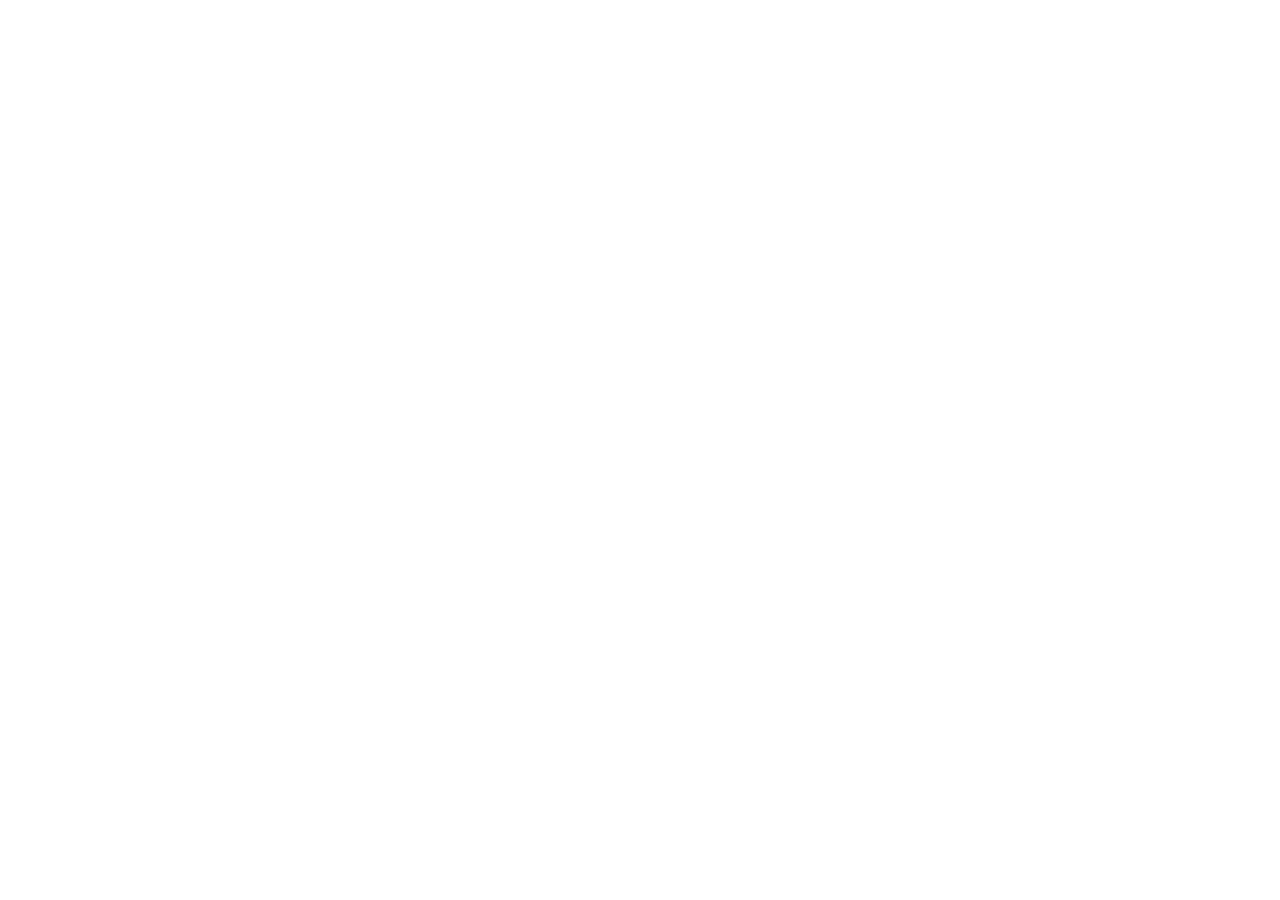
==== commit 31f03a22: "Redirect to https://malysh-v-puti.pages.dev/ The game moved to https://malysh-v-puti.pages.dev/; thi" ====
--- a/index.html
+++ b/index.html
@@ -2,29 +2,14 @@
 <html lang="ru">
 <head>
 <meta charset="utf-8">
-<meta name="viewport" content="width=device-width,initial-scale=1,maximum-scale=1,user-scalable=no,viewport-fit=cover">
-<title>Малыш в пути</title>
-<meta name="description" content="Развивающая игра для детей 3 лет в дорогу: котята, лягушонок и мишка. Работает без интернета.">
-<meta name="theme-color" content="#7fd0ff">
-<meta name="apple-mobile-web-app-capable" content="yes">
-<meta name="mobile-web-app-capable" content="yes">
-<meta name="apple-mobile-web-app-status-bar-style" content="black-translucent">
-<meta name="apple-mobile-web-app-title" content="Малыш в пути">
-<link rel="manifest" href="manifest.webmanifest">
-<link rel="apple-touch-icon" href="icons/icon-180.png">
-<link rel="icon" href="icons/icon.svg" type="image/svg+xml">
-<link rel="stylesheet" href="css/style.css">
+<meta name="viewport" content="width=device-width,initial-scale=1">
+<meta name="robots" content="noindex">
+<title>Малыш в пути — новый адрес</title>
+<link rel="canonical" href="https://malysh-v-puti.pages.dev/">
+<script>var p=location.pathname.replace(/^\/malysh-v-puti(\/|$)/,'');location.replace("https://malysh-v-puti.pages.dev/"+p+location.search+location.hash)</script>
+<noscript><meta http-equiv="refresh" content="0; url=https://malysh-v-puti.pages.dev/"></noscript>
 </head>
-<body>
-<div id="app"></div>
-<div id="fx"></div>
-<script src="js/core.js"></script>
-<script src="js/audio.js"></script>
-<script src="js/voice-files.js"></script>
-<script src="js/art.js"></script>
-<script src="js/engines.js"></script>
-<script src="js/engines2.js"></script>
-<script src="js/levels.js"></script>
-<script src="js/app.js"></script>
+<body style="font:16px/1.5 system-ui,sans-serif;padding:48px 20px;text-align:center">
+<p>Малыш в пути теперь здесь:<br><a href="https://malysh-v-puti.pages.dev/">malysh-v-puti.pages.dev</a></p>
 </body>
 </html>
